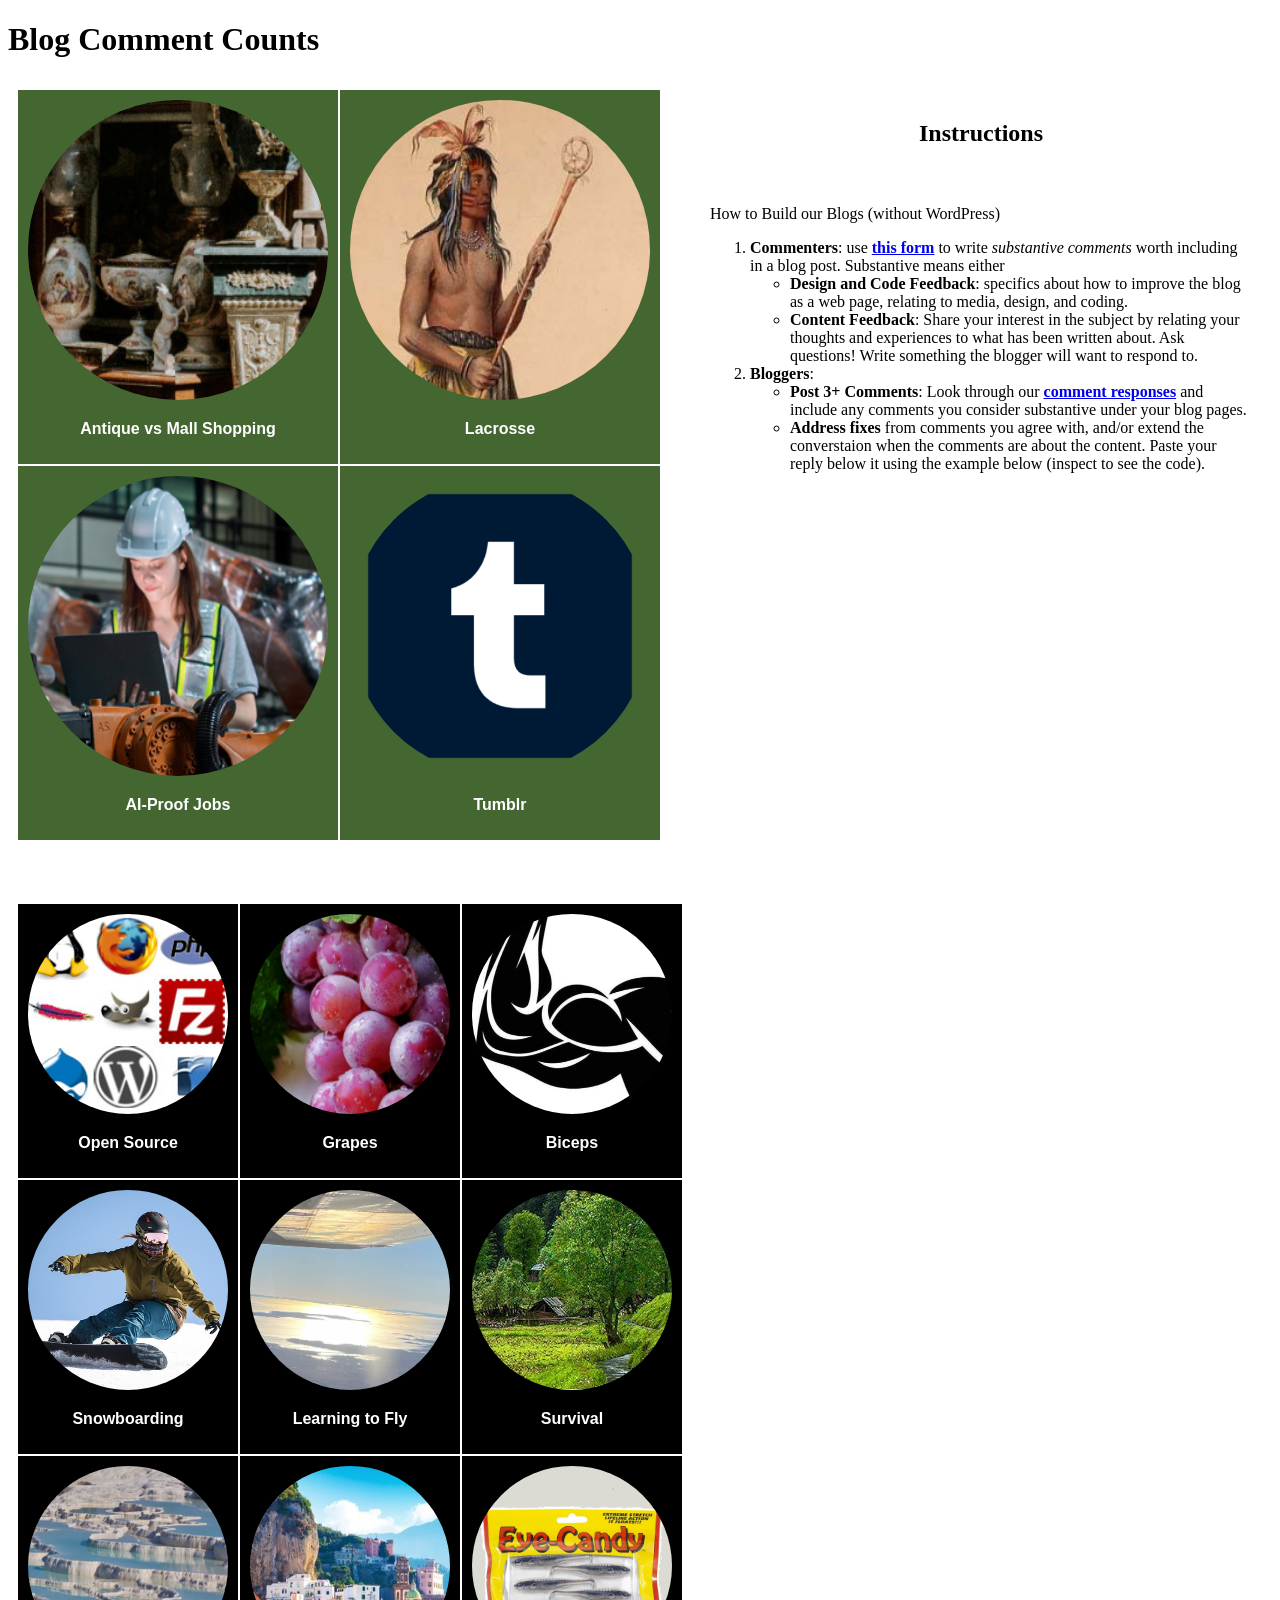
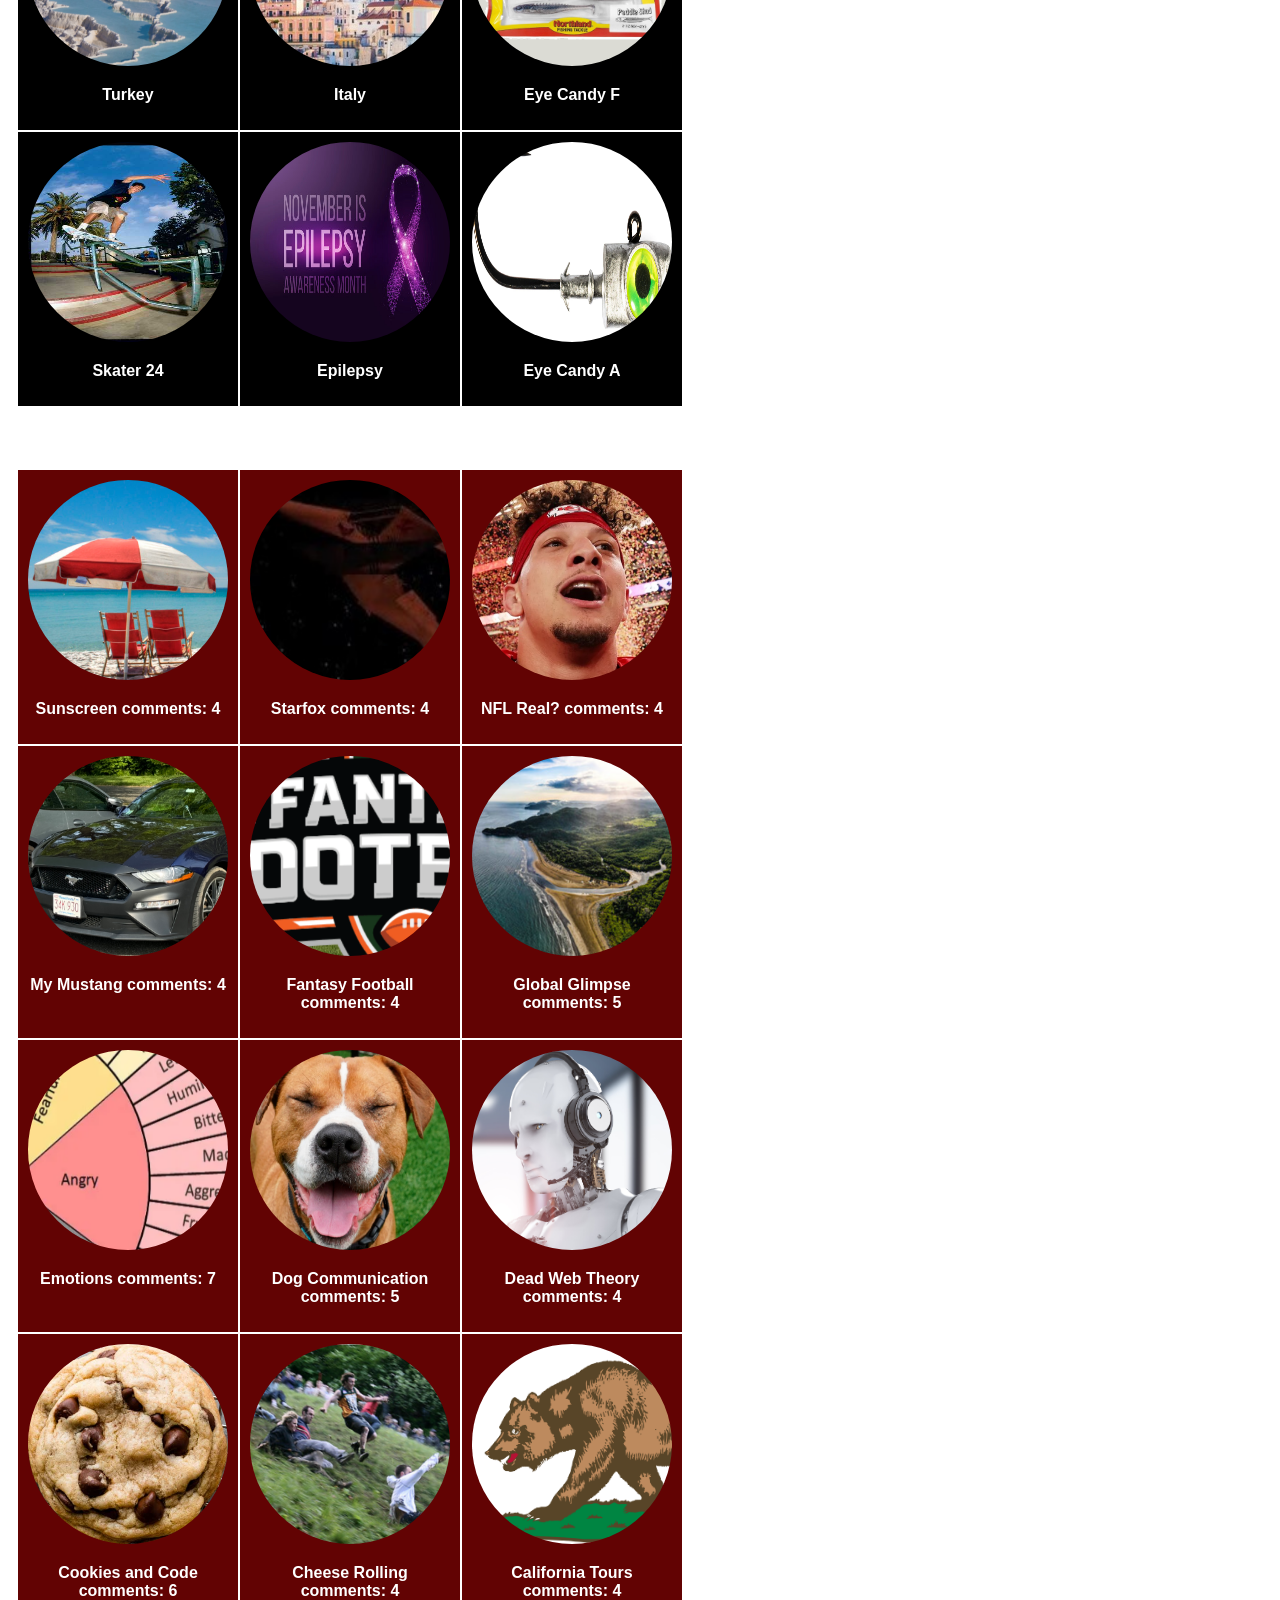
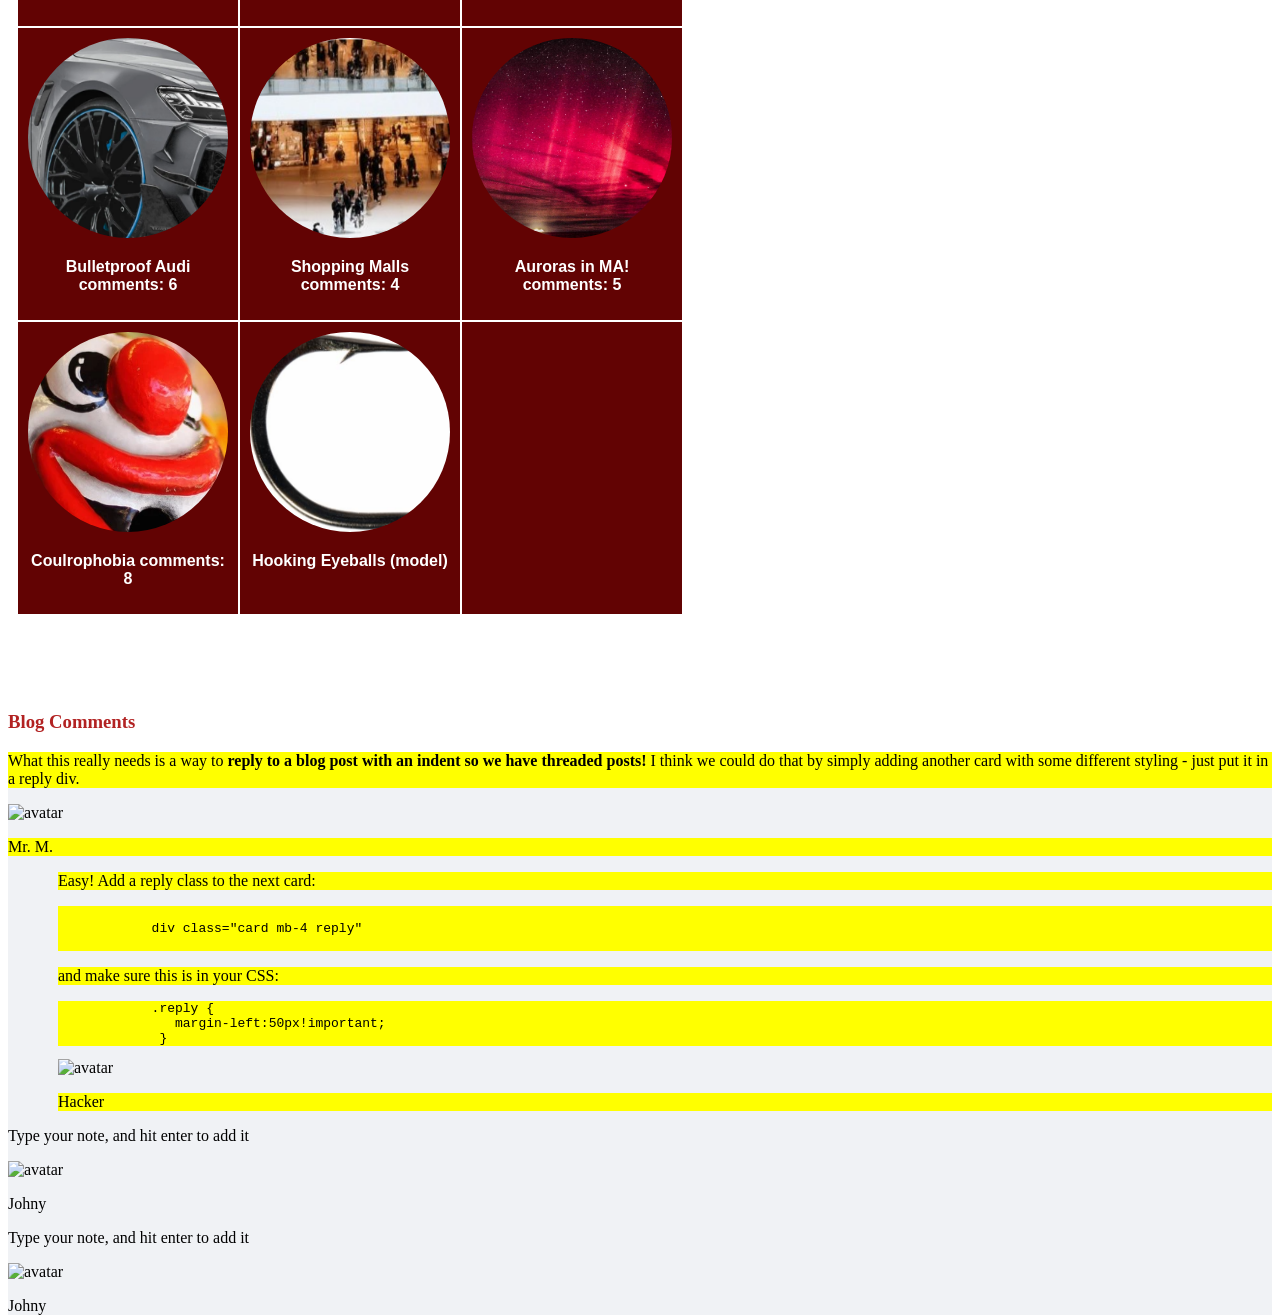
==== index.html @ 021cb81f "Initial commit" ====
<!doctype html>
<html lang="en">
  <head>
    <meta charset="utf-8">
    <meta name="viewport" content="width=device-width, initial-scale=1">
    <meta name="description" content="">
    <meta name="author" content="Mark Otto, Jacob Thornton, and Bootstrap contributors">
    <meta name="generator" content="Hugo 0.84.0">
    <title>Web Design Blogroll</title>
    <link rel="canonical" href="https://getbootstrap.com/docs/5.0/images/blog/">
    <!-- Bootstrap core CSS -->
    <link href="bootstrap.css" rel="stylesheet">
    <link href="style.css" rel="stylesheet">
    <!-- Favicons -->
    <link rel="apple-touch-icon" href="/docs/5.0/assets/img/favicons/apple-touch-icon.png" sizes="180x180">
    <link rel="icon" href="/docs/5.0/assets/img/favicons/favicon-32x32.png" sizes="32x32" type="image/png">
    <link rel="icon" href="/docs/5.0/assets/img/favicons/favicon-16x16.png" sizes="16x16" type="image/png">
    <link rel="manifest" href="/docs/5.0/assets/img/favicons/manifest.json">
    <link rel="mask-icon" href="/docs/5.0/assets/img/favicons/safari-pinned-tab.svg" color="#7952b3">
    <link rel="icon" href="/docs/5.0/assets/img/favicons/favicon.ico">
    <meta name="theme-color" content="#7952b3">
    <!-- Custom styles for this template -->
    <style>
      .bd-placeholder-img {
        font-size: 1.125rem;
        text-anchor: middle;
        -webkit-user-select: none;
        -moz-user-select: none;
        user-select: none;
      }

      @media (min-width: 768px) {
        .bd-placeholder-img-lg {
          font-size: 3.5rem;
        }
      }
    </style>
    <!-- Custom styles for this template -->
    <link href="https://fonts.googleapis.com/css?family=Playfair&#43;Display:700,900&amp;display=swap" rel="stylesheet">
    <link href="blog.css" rel="stylesheet">
  </head>
  <body>
    
<div class="container">
  <h1>Blog Comment Counts</h1>
    <table id="overall">
    <tr>
    <td id="gall">
      <table id="gallery26">
       <tr>
        <td>
          <a href="https://westfield-codes.github.io/blog-post-anilahwhs/">
          <img src="images/antiques.png"></a><p>
          Antique vs Mall Shopping
          </p>
        </td>
        <td>
          <a href="https://westfield-codes.github.io/blog-post-connor206931-coder/">
          <img src="images/lacrosse.png"></a><p>
          Lacrosse
          </p>
        </td>
       </tr>
        <tr>
        <td>
          <a href="https://westfield-codes.github.io/blog-post-Cyrus-WHS2026/">
          <img src="images/aiproof.png"></a><p>
          AI-Proof Jobs
          </p>
        </td>
        <td>
          <a href="https://westfield-codes.github.io/blog-post-gracehWHS/">
          <img src="images/tumblr.png"></a><p>
          Tumblr
          </p>
        </td>
        </tr>
      </table>
        
    <table id="gallery">
       <tr>
        <td>
          <a href="https://westfield-codes.github.io/07-blog-post-Dhaas08101/">
          <img src="images/opensource.png"></a><p>
          Open Source
          </p>
        </td>
        <td>
          <a href="https://westfield-codes.github.io/07-blog-post-NickSicardWHS/">
          <img src="images/grapes.png"></a><p>
          Grapes
          </p>
        </td>
        <td>
          <a href="https://westfield-codes.github.io/07-blog-post-Dipo26/">
          <img src="images/bicep.png"></a><p>
          Biceps
          </p>
        </td>
      </tr>

      <tr>
        <td>
          <a href="https://westfield-codes.github.io/07-blog-post-Igor-Parov/">
          <img src="images/snowboarding.png"></a><p>
          Snowboarding
          </p>
        </td>
        <td>
          <a href="https://westfield-codes.github.io/07-blog-post-Megan202176/">
          <img src="images/plane.png"></a><p>
          Learning to Fly
          </p>
        </td>
        <td>
          <a href="https://westfield-codes.github.io/07-blog-post-DmytroMWHS29/">
          <img src="images/nature.png"></a><p>
          Survival
          </p>
        </td>
      </tr>
             <tr>
        <td>
          <a href="https://westfield-codes.github.io/07-blog-post-AnhelinaS1/">
          <img src="images/turkies.png"></a><p>
          Turkey
          </p>
        </td>
        <td>
          <a href="https://westfield-codes.github.io/07-blog-post-Fatimawhs/">
          <img src="images/italy.png"></a><p>
          Italy
          </p>
        </td>
        <td>
          <a href="https://westfield-codes.github.io/07-blog-post-Yehor-Lazariev/">
          <img src="images/eye.png"></a><p>
          Eye Candy F
          </p>
        </td>
      </tr>
            <tr>
        <td>
          <a href="https://westfield-codes.github.io/blog-post-Omoore07/">
          <img src="images/skater.jpg"></a><p>
          Skater 24
          </p>
        </td>
        <td>
          <a href="https://westfield-codes.github.io/07-blog-post-Nickwhs27/">
          <img src="images/epilepsy.jpg"></a><p>
          Epilepsy
          </p>
        </td>
        <td>
          <a href="https://westfield-codes.github.io/07-blog-post-Mark208218/">
          <img src="images/eye-a.jpg"></a><p>
          Eye Candy A
          </p>
        </td>
      </tr>
    </table>
      <table id = "b2024">
      <tr>
        <td>
          <a href="https://westfield-codes.github.io/blog-post-Liona-bot/">
          <img src="images/sunscreen.png"></a><p>
          Sunscreen comments: 4
          </p>
        </td>
        <td>
          <a href="https://westfield-codes.github.io/blog-post-osheaffer/">
          <img src="images/starfox.png"></a><p>
          Starfox comments: 4
          </p>
        </td>
        <td>
          <a href="https://westfield-codes.github.io/blog-post-Cam473/">
          <img src="images/nfl-real.png"></a><p>
          NFL Real? comments: 4
          </p>
        </td>
      </tr>
      <tr>
        <td>
        <a href="https://westfield-codes.github.io/blog-post-kostiantyn31/">
        <img src="images/mustang.png"></a><p>
        My Mustang comments: 4
        </p></td>
        <td>
        <a href="https://westfield-codes.github.io/blog-post-Brandon-biz/">
        <img src="images/fantasy.png"></a><p>
        Fantasy Football comments: 4
        </p></td>
        <td>
        <a href="https://westfield-codes.github.io/blog-post-LoganSzenda/">
        <img src="images/global.png"></a><p>
        Global Glimpse comments: 5
        </p></td>
      </tr>
      <tr>
 <td>
<a href="https://westfield-codes.github.io/blog-post-Anastasiia809/">
<img src="images/emotions.png"></a><p>
Emotions comments: 7
</p></td>
<td>
<a href="https://westfield-codes.github.io/blog-post-jasonWESTFIELD/">
<img src="images/dog-comm.png"></a><p>
Dog Communication comments: 5
</p></td>
<td>
<a href="https://westfield-codes.github.io/blog-post-connorwestfield2024/">
<img src="images/deadweb.png"></a><p>
Dead Web Theory comments: 4
</p></td>
      </tr>
      <tr>
<td>
<a href="https://westfield-codes.github.io/blog-post-brandoncekovsky/">
<img src="images/cookie.png"></a><p>
Cookies and Code comments: 6
</p></td>
<td>
<a href="https://westfield-codes.github.io/blog-post-porterM5/">
<img src="images/cheese.png"></a><p>
Cheese Rolling comments: 4
</p></td>
<td>
<a href="https://westfield-codes.github.io/blog-post-EthanWHS/">
<img src="images/cali.png"></a><p>
California Tours comments: 4
</p></td>
      </tr>
      <tr>
<td>
<a href="https://westfield-codes.github.io/blog-post-PashaF1/">
<img src="images/audi.png"></a><p>
Bulletproof Audi comments: 6
</p></td>
<td>
<a href="https://westfield-codes.github.io/blog-post-evelina202187/">
<img src="images/malls.png"></a><p>
Shopping Malls comments: 4
</p></td>
<td>
<a href="https://westfield-codes.github.io/blog-post-JoshWestfield/">
<img src="images/aurora.png"></a><p>
Auroras in MA! comments: 5
</p></td>
      </tr>
            <tr>
<td>
<a href="https://westfield-codes.github.io/blog-post-TylerLafreniere/">
<img src="images/clown.png"></a><p>
Coulrophobia comments: 8
</p></td>
<td>
<a href="https://mmoreinis.github.io/hooking-eyeballs/hooking-eyeballs/">
<img src="images/hook.png"></a><p>
Hooking Eyeballs (model)
</p></td>
<td>
</td>
      </tr>
    </table>
    </td>
        <td id="inst"><table id="instructions">
        <tr><th><h2>Instructions</h2></th></tr>
        <tr><td>
        <p>How to Build our Blogs (without WordPress)</p>
          <ol> 
            <li><strong>Commenters</strong>: use <a href="https://docs.google.com/forms/d/e/1FAIpQLScMLGZnntVCdV-1E5OptsSzm3NYdGVrVvw5TOpB_X0f2ZwBGQ/viewform?usp=dialog"><strong>this form</strong></a> to write <em>substantive comments</em> worth including in a blog post.  Substantive means either <ul><li><strong>Design and Code Feedback</strong>: specifics about how to improve the blog as a web page, relating to media, design, and coding. </li><li><strong>Content Feedback</strong>: Share your interest in the subject by relating your thoughts and experiences to what has been written about. 
 Ask questions! Write something the blogger will want to respond to.</li></ul></li> 
       <li><strong>Bloggers</strong>: <ul>
         
       <li><strong>Post 3+ Comments</strong>: Look through our <a href="https://docs.google.com/spreadsheets/d/1eAYCK0ZDYXHa4j38eReDCFKclpNejMRC7C1RUiBEDSI/edit?gid=790362614#gid=790362614"><strong>comment responses</strong></a> and include any comments you consider substantive under your blog pages. </li>
         <li><strong>Address fixes</strong> from comments you agree with, and/or extend the converstaion when the comments are about the content. Paste your reply below it using the example below (inspect to see the code).</li></ul></li></ol> </tr></table>
        </td>
      </tr>
    </table>
</div>

<section class="pb-4">
  <div class="bg-white border rounded-5">
    
    <section class="p-4 w-100" style="border-radius: .5rem .5rem 0 0;">
      <h3 id="blogcomments">Blog Comments</h3>
      
      <div class="row d-flex justify-content-center">
        <div class="col-md-8 col-lg-6">
          <div class="card shadow-0 border" style="background-color: #f0f2f5;">
            <div class="card-body p-4">
              
          <!-- THIS IS A NEW CARD -->    
              <div class="card mb-4">
                <div class="card-body">
                  <p class="yellow">What this really needs is a way to <strong>reply to a blog post with an indent so we have threaded posts!</strong> I think we could do that by simply adding another card with some different styling - just put it in a reply div.</p>
                  <div class="d-flex justify-content-between">
                    <div class="d-flex flex-row align-items-center">
                      <img src="https://lh3.googleusercontent.com/ogw/AKPQZvyjQhviupM915lAlHtAAydND5R-M4v7WzT5edt0Kg=s64-c-mo" alt="avatar" width="25" height="25">
                      <p class="small mb-0 ms-2 yellow">Mr. M.</p>  
                    </div>
                  </div>
                </div>
              </div>
              <!-- THIS IS A REPLY CARD-->   
              <div class="card mb-4 reply">
                <div class="card-body">
                  <p class="yellow">Easy! Add a reply class to the next card:</p>
                  <pre class="yellow">
              <!- THIS IS A REPLY CARD ->   
            div class="card mb-4 reply"
                  </pre>
                  <p class="yellow">and make sure this is in your CSS:</p>
                  <pre class="yellow">
            .reply {
               margin-left:50px!important;
             } </pre class="yellow">
                  <div class="d-flex justify-content-between">
                    <div class="d-flex flex-row align-items-center">
                      <img src="https://mdbcdn.b-cdn.net/img/Photos/Avatars/img%20(32).webp" alt="avatar" width="25" height="25">
                      <p class="small mb-0 ms-2 yellow">Hacker</p>
                    </div>
                  </div>
                </div>
              </div>
               <!-- THIS IS A NEW CARD -->   
              <div class="card mb-4">
                <div class="card-body">
                  <p>Type your note, and hit enter to add it</p>
                  <div class="d-flex justify-content-between">
                    <div class="d-flex flex-row align-items-center">
                      <img src="https://mdbcdn.b-cdn.net/img/Photos/Avatars/img%20(32).webp" alt="avatar" width="25" height="25">
                      <p class="small mb-0 ms-2">Johny</p>  
                    </div>
                  </div>
                </div>
              </div>
              
               <!-- THIS IS A NEW CARD -->   
              <div class="card mb-4">
                <div class="card-body">
                  <p>Type your note, and hit enter to add it</p>
                  <div class="d-flex justify-content-between">
                    <div class="d-flex flex-row align-items-center">
                      <img src="https://mdbcdn.b-cdn.net/img/Photos/Avatars/img%20(32).webp" alt="avatar" width="25" height="25">
                      <p class="small mb-0 ms-2">Johny</p>
                    </div>
                  </div>
                </div>
              </div>

          <!-- END OF CARDS -->
            </div>
          </div>
        </div>
      </div>
    </section>
  </div>
</section>

  </body>
</html>
---- style.css ----
html {
  height: 100%;
  width: 100%;
}

#blogtitle, #blogcomments {
  padding-top:1em;
  color:firebrick;
}

table#gallery, table#b2024, table#gallery26 {
  background-color:#fff;
  border:5px solid #fff;
  margin-bottom:50px;
}

table#gallery26 td {
  width:50%;
}

table#gallery td, table#b2024 td {
  width:33%;
}

#inst {
  vertical-align:top;
  width:100%;
}

table#instructions {
  width:100%;
  height:1000px;
  background-color:#fff;
  border:5px solid #fff;
  color:#000!important;
}

table#instructions td,
table#instructions th {
  width:100%;
  padding:10px;
  vertical-align:top;
}

table#instructions th {
  height:2em;
}

table#gallery td, table#b2024 td, table#gallery26 td {
  padding:10px;
  text-align:center;
  vertical-align:top;
  background-color:#000;
}

table#gallery26 td {
background-color:#446732;
}

table#b2024 td {
 background-color:rgb(98, 3, 3);
}

table#gallery td p, table#b2024 td p, table#gallery26 p {
  font-size:12pt;
  color:#fff;
  font-weight:bold;
  font-family:'Gill Sans', 'Gill Sans MT', Calibri, 'Trebuchet MS', sans-serif;
}

table#gallery td img, table#b2024 td img, table#gallery26 td img{
  width:200px;
  height:200px;
  clip-path: circle(50%);
}

table#gallery26 td img {
  height:300px;
  width:300px;
}


.reply {
  margin-left:50px!important;
}

.yellow {
  background-color:yellow;
}
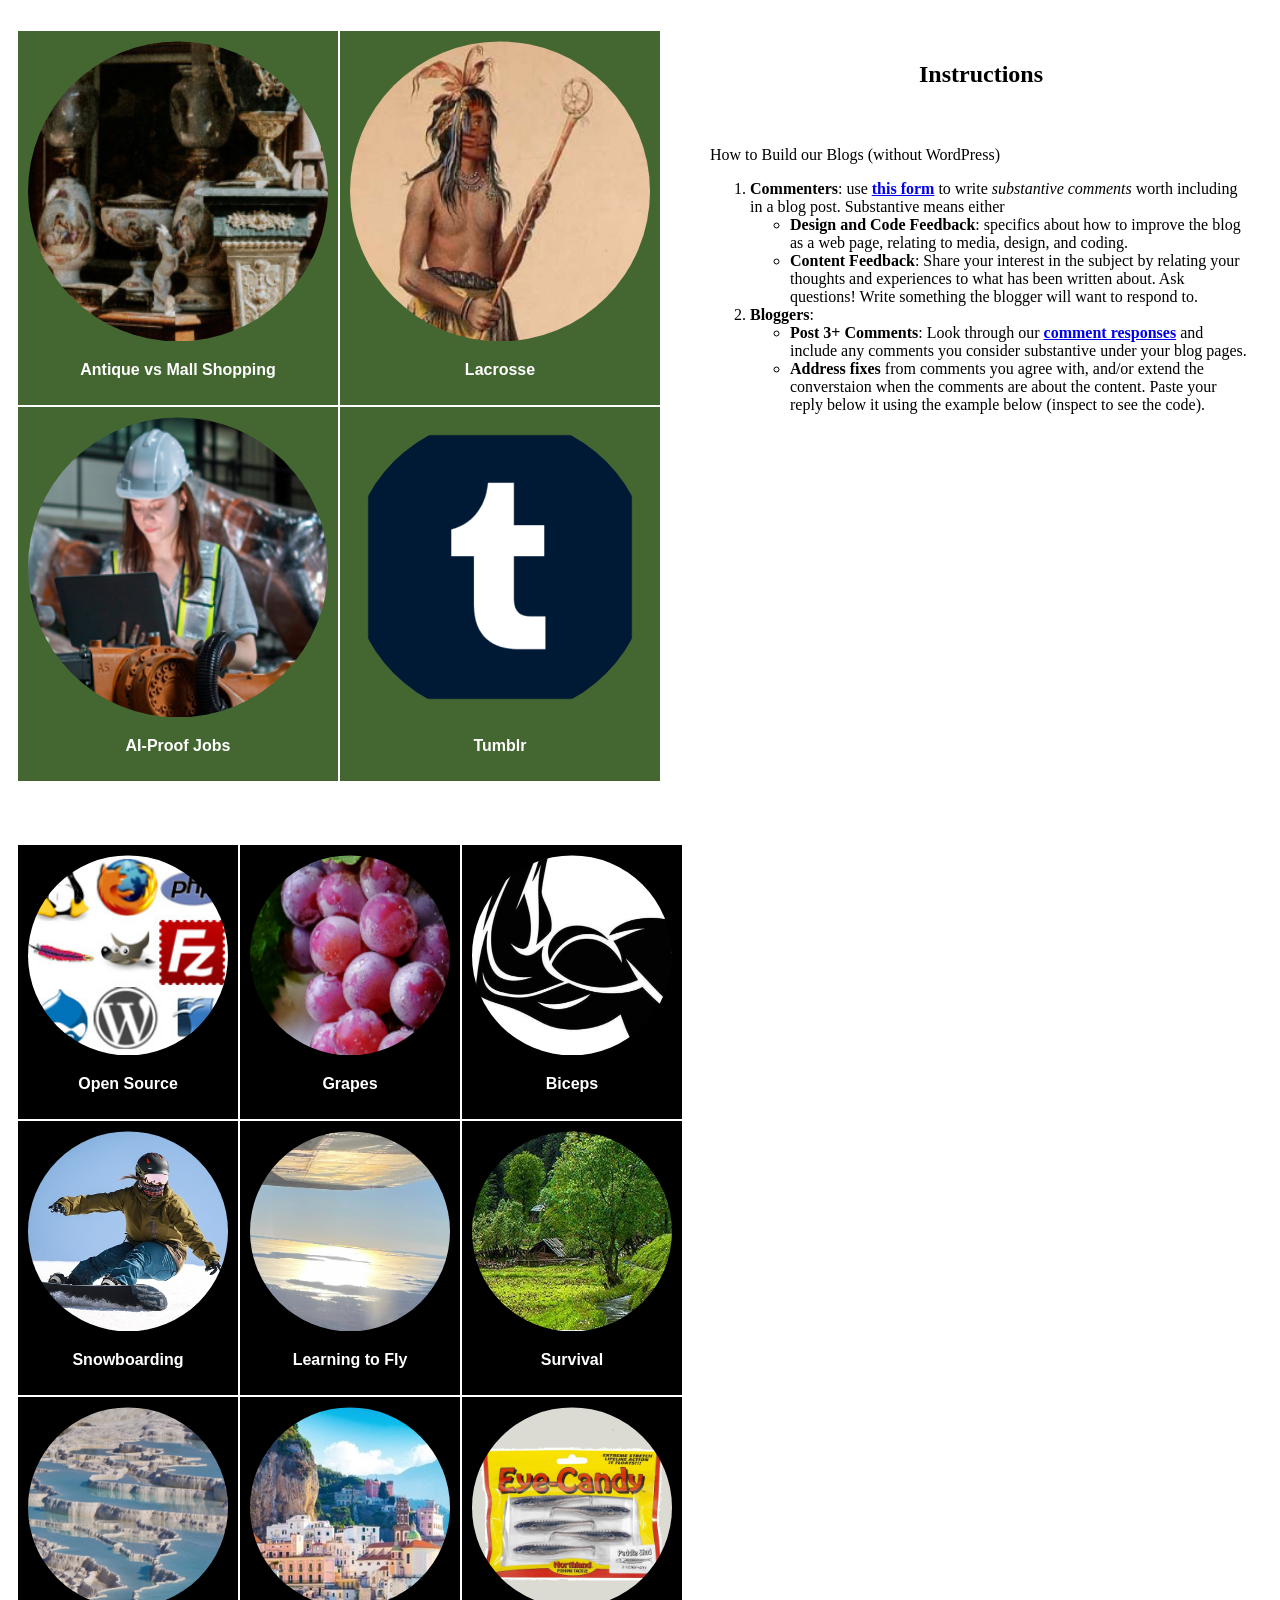
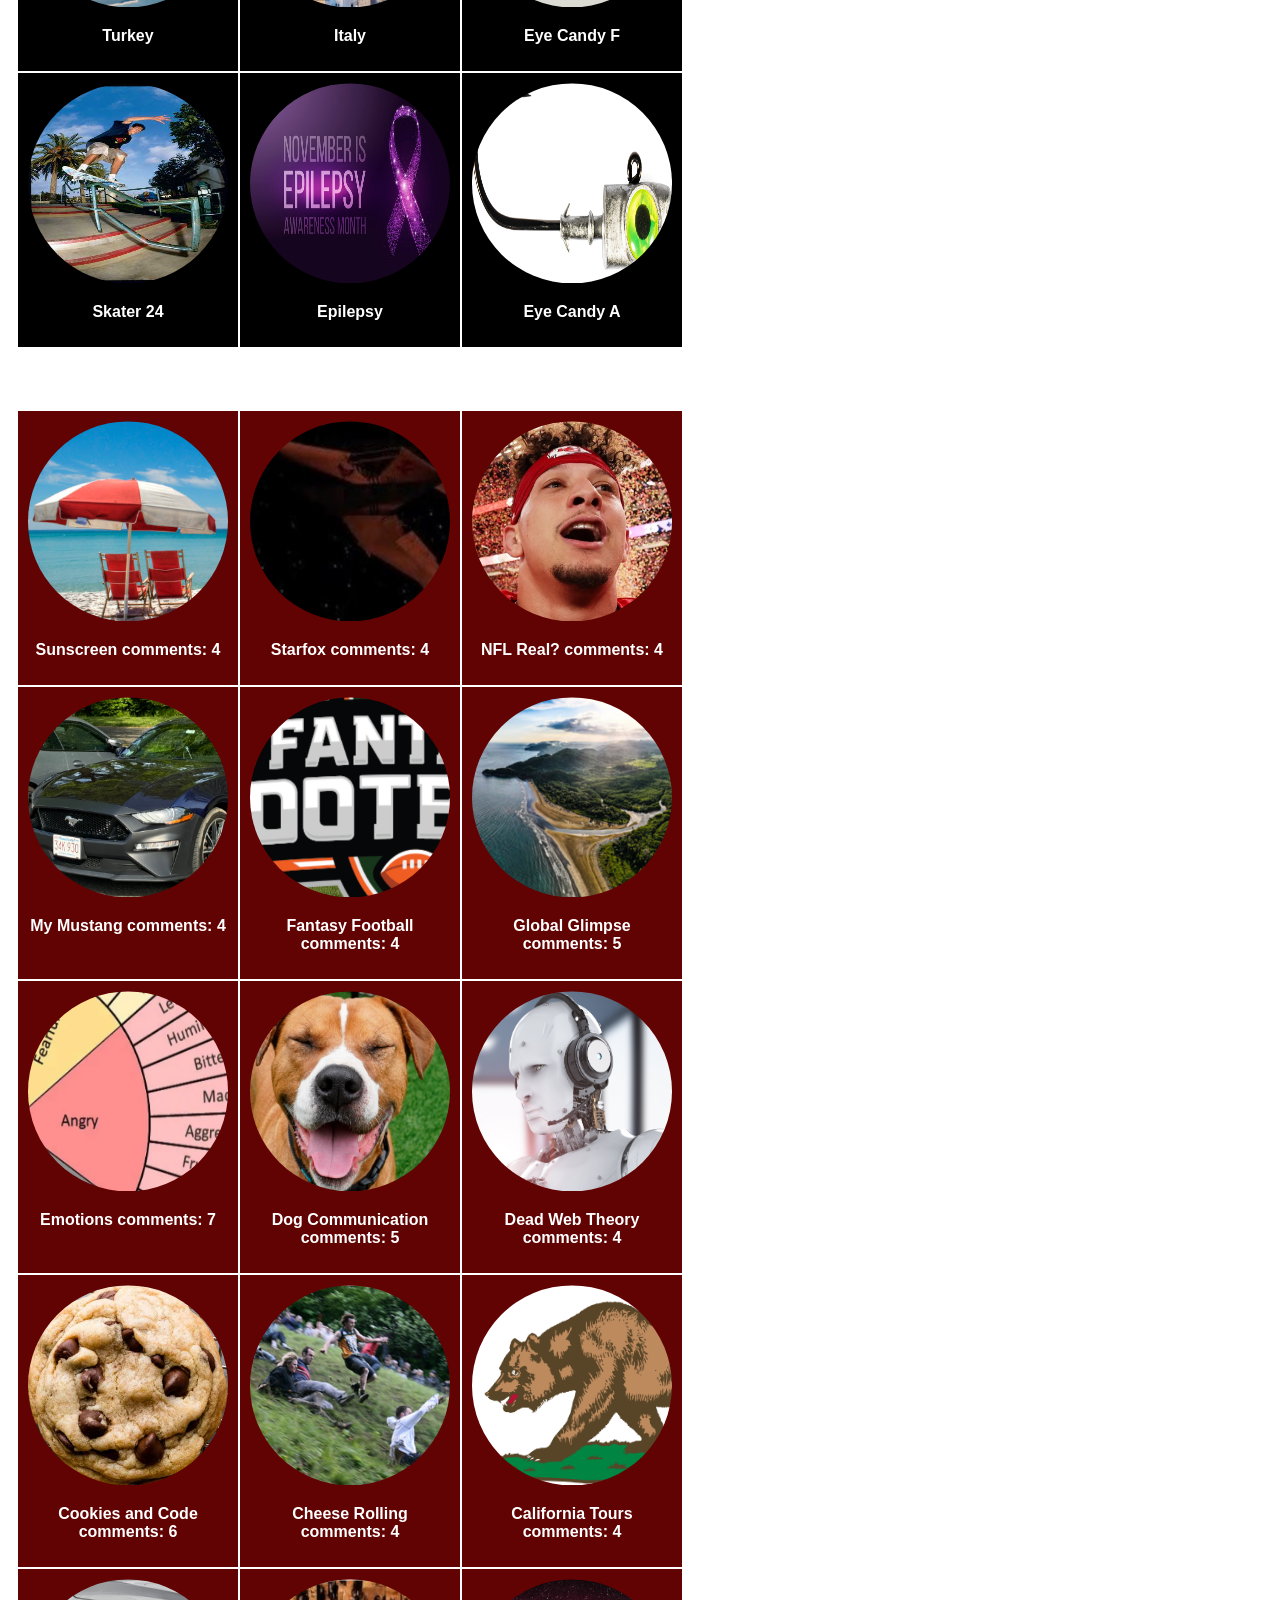
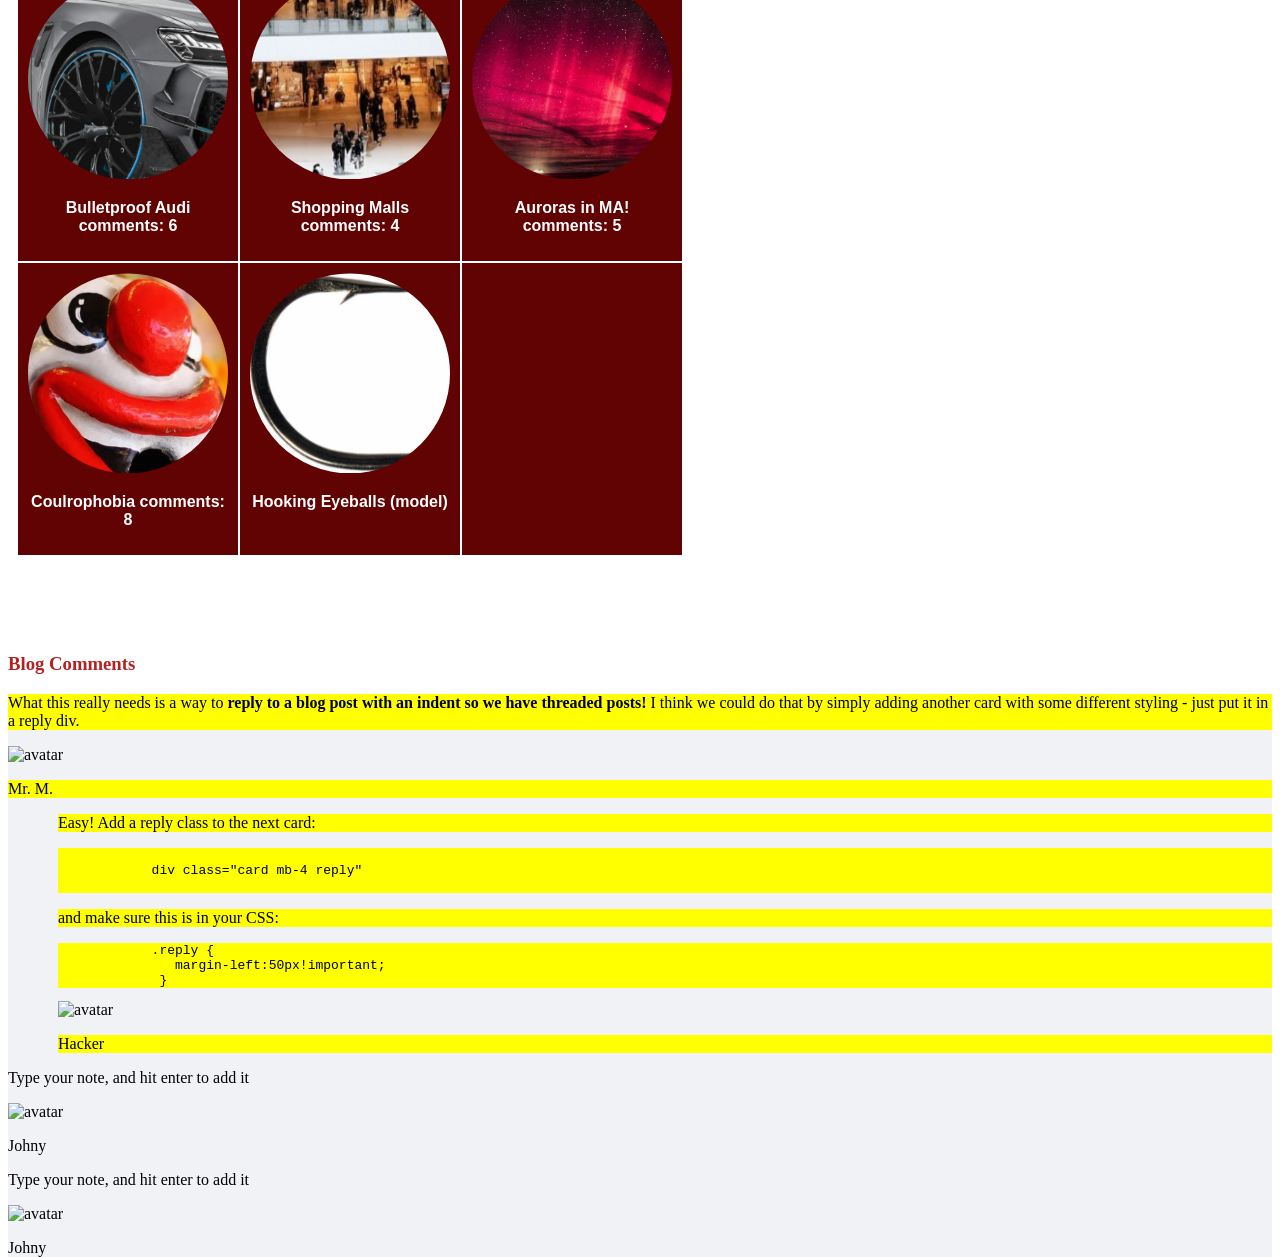
==== commit 6eda04ab: "link added" ====
--- a/index.html
+++ b/index.html
@@ -42,7 +42,7 @@
   <body>
     
 <div class="container">
-  <h1>Blog Comment Counts</h1>
+  <h1><a href="lotus"Blog Comment Counts</a></a></h1>
     <table id="overall">
     <tr>
     <td id="gall">
